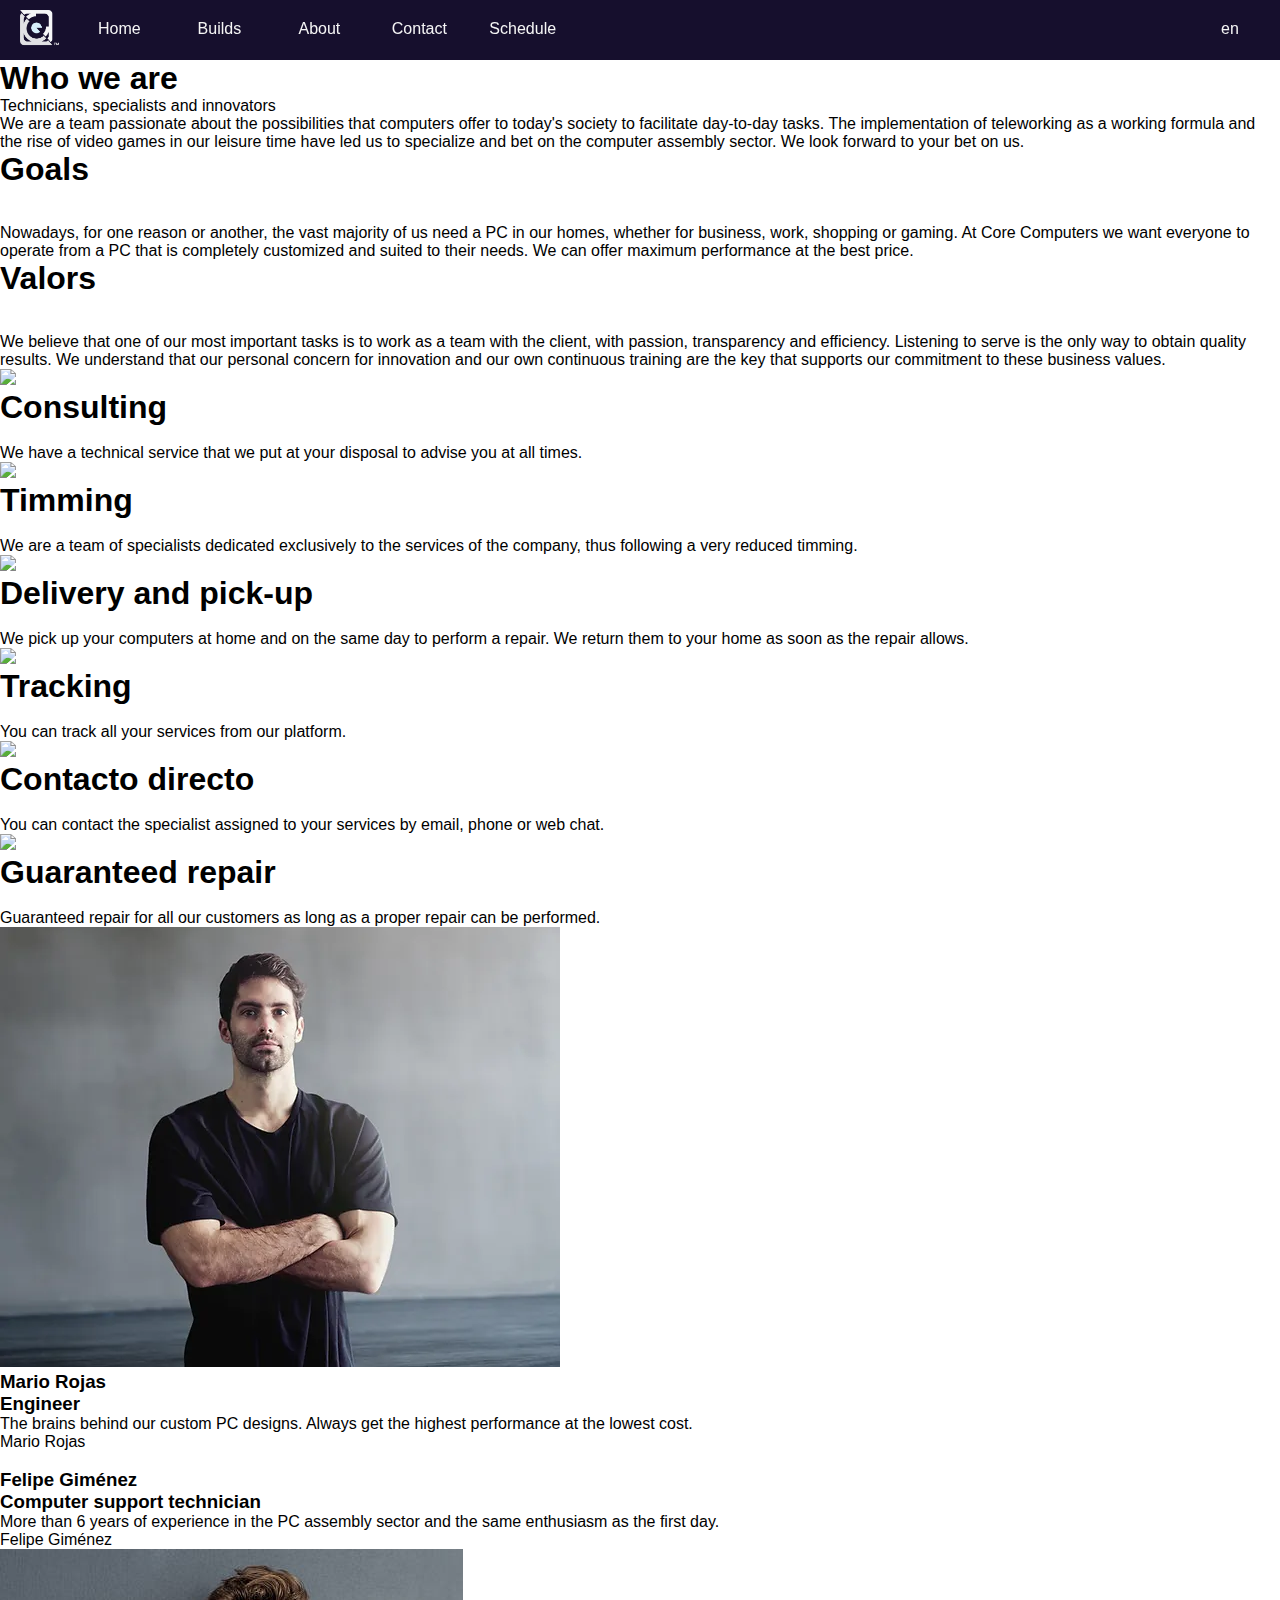
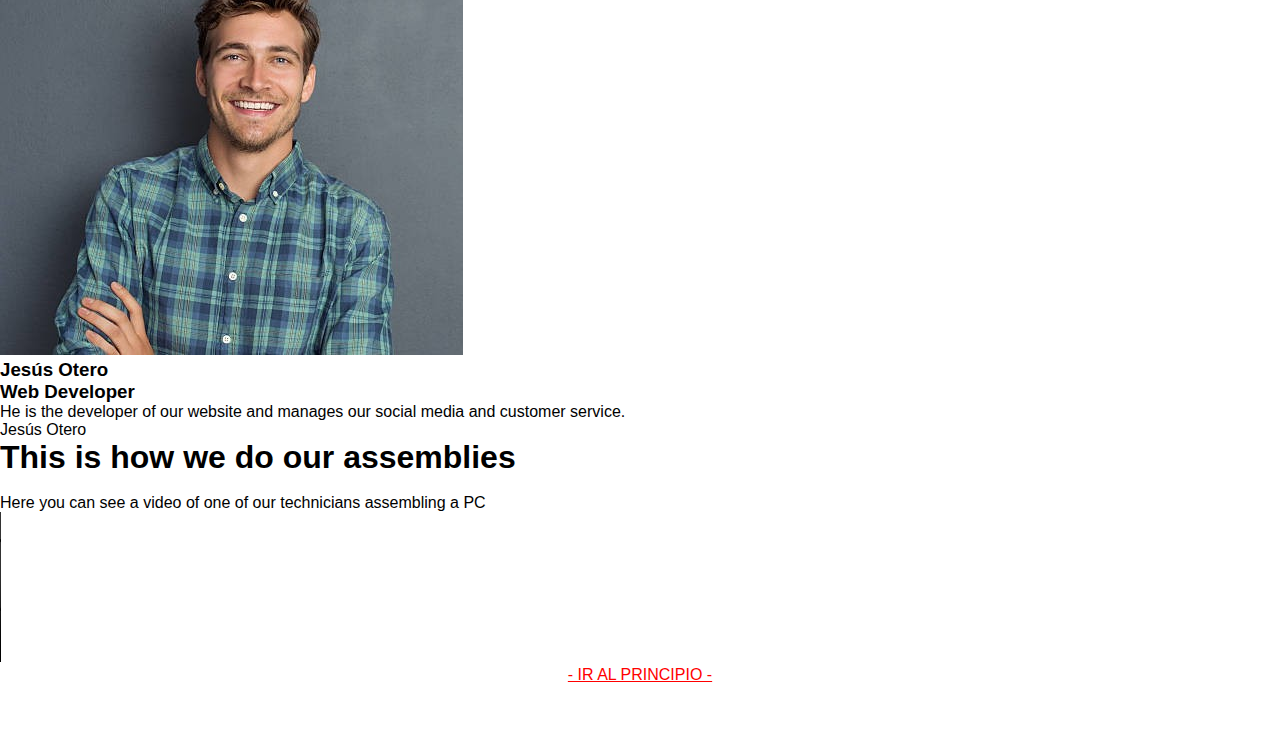
==== About.html @ 2c10fc55 "Add files via upload" ====
<!DOCTYPE html>
<html>
<head>
	<link rel="stylesheet" type="text/css" href="CSS/Quienes Somos.css">
	<meta charset="utf-8">
	<meta name="viewport" content="width=device-width, initial-scale=1">
	<title> Quién somos </title>
    
    <!-- parte Mario Rojas -->
    <link rel="stylesheet" href="css/navbar-style.css">
    <link rel="icon" href="media/img/core-computers-logo.png">
    <!-- fin parte Mario Rojas -->
</head>
<body>
    <!-- Parte Mario Rojas -->
        <header class="header">
            <div class="menu-bar">
                <!-- brand logo -->
                <a class="navbar-brand" href="index.html"><img src="media/img/core-computers-logo.png" class="logo"></a>
                <!-- toggle button -->
                <input class="navbar-toggler" type="checkbox" id="navbar-toggler"/>
                <label class="toggler-icon" for="navbar-toggler"><span class="icon-line"></span></label>
                <!-- pages list -->
                <div class="navbar-collapse" id="navbar-coll">
                    <ul class="menu-list">
                        <li><a href="index.html">Home</a></li>
                        <li><a href="builds.html">Builds</a></li>
                        <li><a href="About.html">About</a></li>
                        <li><a href="Contacto.html">Contact</a></li>
                        <li><a href="Horario.html">Schedule</a></li>
                        <ul class="lang-list">
                            <li class="lang"><a href="About-es.html">en</a></li>
                        </ul>
                    </ul>
                </div>
            </div>
        </header>
    <!-- Fin parte Mario Rojas -->
    
<!-- Banner -->

	<div class="Banner">
        <a name="INICIO"></a>
		<div class="Titulo">
			<h1> Who we are </h1>
			<p> Technicians, specialists and innovators </p>
		</div>
	</div>

<!-- ¿Quienes somos? -->

	<div class="Introduccion">
			<p> We are a team passionate about the possibilities that computers offer to today's society to facilitate day-to-day tasks. The implementation of teleworking as a working formula and the rise of video games in our leisure time have led us to specialize and bet on the computer assembly sector. We look forward to your bet on us. </p>
	</div>

<!-- Objetivo y Valores -->

	<div class="Objetivos">
		<div class="Cuadro">
			<div class="Obj">
				<h1> Goals </h1>
				<br><br>		
				<p> Nowadays, for one reason or another, the vast majority of us need a PC in our homes, whether for business, work, shopping or gaming. At Core Computers we want everyone to operate from a PC that is completely customized and suited to their needs. We can offer maximum performance at the best price. </p>
			</div>
		</div>
		<div class="Cuadro">
			<div class="Obj">
				<h1> Valors </h1>	
				<br><br>
				<p> We believe that one of our most important tasks is to work as a team with the client, with passion, transparency and efficiency. Listening to serve is the only way to obtain quality results. We understand that our personal concern for innovation and our own continuous training are the key that supports our commitment to these business values. </p>
			</div>
		</div>
	</div>

<!-- ¿Qué ofrecemos? -->

 	<div class="Fila1">
		<div class="cardd div1"> 
			<img class="imgFila1" src="media/logo/Asesoramiento.PNG">
			<h1 class="TituloOferta"> Consulting </h1>
			<br>
			<p> We have a technical service that we put at your disposal to advise you at all times. </p>
		</div>
		<div class="cardd div2">
			<img class="imgFila1" src="media/logo/Timming.PNG">
			<h1 class="TituloOferta"> Timming </h1>
			<br>
			<p> We are a team of specialists dedicated exclusively to the services of the company, thus following a very reduced timming. </p>
		</div>
		<div class="cardd div3"> 
			<img class="imgFila1" src="media/logo/Entrega.PNG">
			<h1 class="TituloOferta"> Delivery and pick-up </h1>
			<br>
			<p> We pick up your computers at home and on the same day to perform a repair. We return them to your home as soon as the repair allows. </p>
		</div>
	</div>
	<div class="Fila2">	
		<div class="cardd div4"> 
			<img class="imgFila1" src="media/logo/Tracking.PNG">
			<h1 class="TituloOferta"> Tracking </h1>
			<br>
			<p> You can track all your services from our platform. </p>
		</div>
		<div class="cardd div5"> 
			<img class="imgFila1" src="media/logo/Contacto.PNG">
			<h1 class="TituloOferta"> Contacto directo </h1>
			<br>
			<p> You can contact the specialist assigned to your services by email, phone or web chat. </p>
		</div>
		<div class="cardd div6"> 
			<img class="imgFila1" src="media/logo/Reparación.PNG">
			<h1 class="TituloOferta"> Guaranteed repair </h1>
			<br>
			<p> Guaranteed repair for all our customers as long as a proper repair can be performed. </p>
		</div>
	</div>	

<!-- Equipo -->

	<section class="Tarj">
		<div class="card">
			<div class="face front">
				<img src="media/img/Mario.JPG" alt="">
				<h3> Mario Rojas </h3>
			</div>
			<div class="face back">
				<h3> Engineer </h3>					
				<p> The brains behind our custom PC designs. Always get the highest performance at the lowest cost. </p>
				<p class="pN"> Mario Rojas </p>
			</div>
		</div>

		<div class="card">
			<div class="face front">
				<img src="media/img/TrabajadorP.JPG" alt="">
				<h3> Felipe Giménez </h3>
			</div>
			<div class="face back">
				<h3> Computer support technician </h3>	
				<p> More than 6 years of experience in the PC assembly sector and the same enthusiasm as the first day. </p>
				<p class="pN"> Felipe Giménez </p>
			</div>
		</div>

		<div class="card">
			<div class="face front">
				<img src="media/img/Jesús.JPG" alt="">
				<h3> Jesús Otero </h3>
			</div>
			<div class="face back">
				<h3> Web Developer </h3>					
				<p> He is the developer of our website and manages our social media and customer service. </p>
				<p class="pN"> Jesús Otero </p>
			</div>
		</div>

<!-- Video -->

	</section>

		<div>
			<h1 class="TituloVid"> This is how we do our assemblies </h1>
			<br>
			<p class="VideoP"> Here you can see a video of one of our technicians assembling a PC </p>
		</div>

	<section class="Mont">
		<div class="Video">
			<video class="faceV" controls>
				<source src="media/video/MontajePC.mp4" type="video/mp4">
			</video>
		</div>
	</section>

<!-- Link -->

	<p align="center"> <a style="color: red;" href="#INICIO"> - IR AL PRINCIPIO - </a> </p>

	<br><br><br>

</body>
</html>
---- css/navbar-style.css ----
/* Parte de Mario Rojas */

/* style sheet for navbar */
*{
    margin: 0;
    padding: 0;
    font-family: 'Nunito Sans', sans-serif;
}
.header{
    background-color: rgba(9, 2, 34, 0.95);
    position: sticky;
    z-index: 3;
    top: 0;
    width: 100%;
}
.menu-bar{
    height: 60px;
    position: sticky;
    z-index: 3;
}
.navbar-brand{
    padding: 5px;
    padding-left: 20px;
    padding-top: 10px;
    float: left;
}
.logo{
    height: 40px !important;
}
/* menu list style */
.lang-list{
    list-style-type: none;
}
.menu-list{
    list-style-type: none;
    width: 150px;
    visibility: hidden;
    margin: auto !important;
    padding-top: 50px !important;
    background-color: rgba(9, 2, 34, 0.63);
    backdrop-filter: blur(4px);
    border-bottom-right-radius: 20px;
    border-bottom-left-radius: 20px;
}
.menu-list a{
    text-decoration: none !important;
    color: whitesmoke;
    padding: 10px;
    text-align: center !important;
    display: block;
    margin: auto !important;
    width: 60px;
}
.menu-list li{
    float: inherit !important;
    text-align: center;
    padding: 10px;
}
.menu-list a:hover{
    font-weight: 600;
}
.menu-list li:hover{
    background-color: rgba(245, 245, 245, 0.12);
    border-radius: 20px;
}
.navbar-collapse{
    max-height: 0;
    transition: max-height .5s ease-out;
    width: 100%;
    z-index: inherit;
}
.navbar-toggler:checked ~ .navbar-collapse .menu-list{
    visibility: visible;
}
/* menu icon */
.navbar-toggler{
    cursor: pointer;
    float: right;
    padding: 30px 30px;
    z-index: 4;
}
.icon-line{
    display: block;
    height: 3px;
    position: relative;
    width: 24px;
    background-color: whitesmoke;
}
.icon-line::before,
.icon-line::after{
    background-color: whitesmoke;
    content: '';
    display: block;
    height: 100%;
    width: 100%;
    position:absolute;
    transition: all .3s ease-out;
}
.icon-line::before{
    top: 5px;
}
.icon-line::after{
    top: -5px;
}
input.navbar-toggler{
    width: 35px;
    height: 40px;
    opacity: 0;
}
.navbar-toggler{
    position: relative;
    right: 10px;
    top: 8px
}
.toggler-icon{
    position: absolute;
    right: 14px;
    top: 28px
}
.navbar-toggler:checked ~ .toggler-icon .icon-line{
    background: transparent;
}
.navbar-toggler:checked ~ .toggler-icon .icon-line::before{
    transform: rotate(-45deg);
    top: 0;
}
.navbar-toggler:checked ~ .toggler-icon .icon-line::after{
    transform: rotate(45deg);
    top: 0;
}
/* responsiveness */
@media (min-width: 768px){
    .navbar-collapse{
        visibility: visible;
        display: contents;
        max-height: none;
        top: 0;
        position: relative;
        float: left !important;
        width: fit-content;
    }
    .menu-list li:hover{
        background-color: rgba(245, 245, 245, 0);
        border-radius: 20px;
    }
    .menu-list{
        width: auto!important;
        display: contents;
        visibility: visible;
    }
    .menu-list li{
        float: left !important;
    }
    .lang-list{
        float: right !important;
    }
    .menu-list a:hover{
        color: white;
    }
    .navbar-toggler{
        display: none !important;
    }
    .toggler-icon{
        display: none;
    }
}
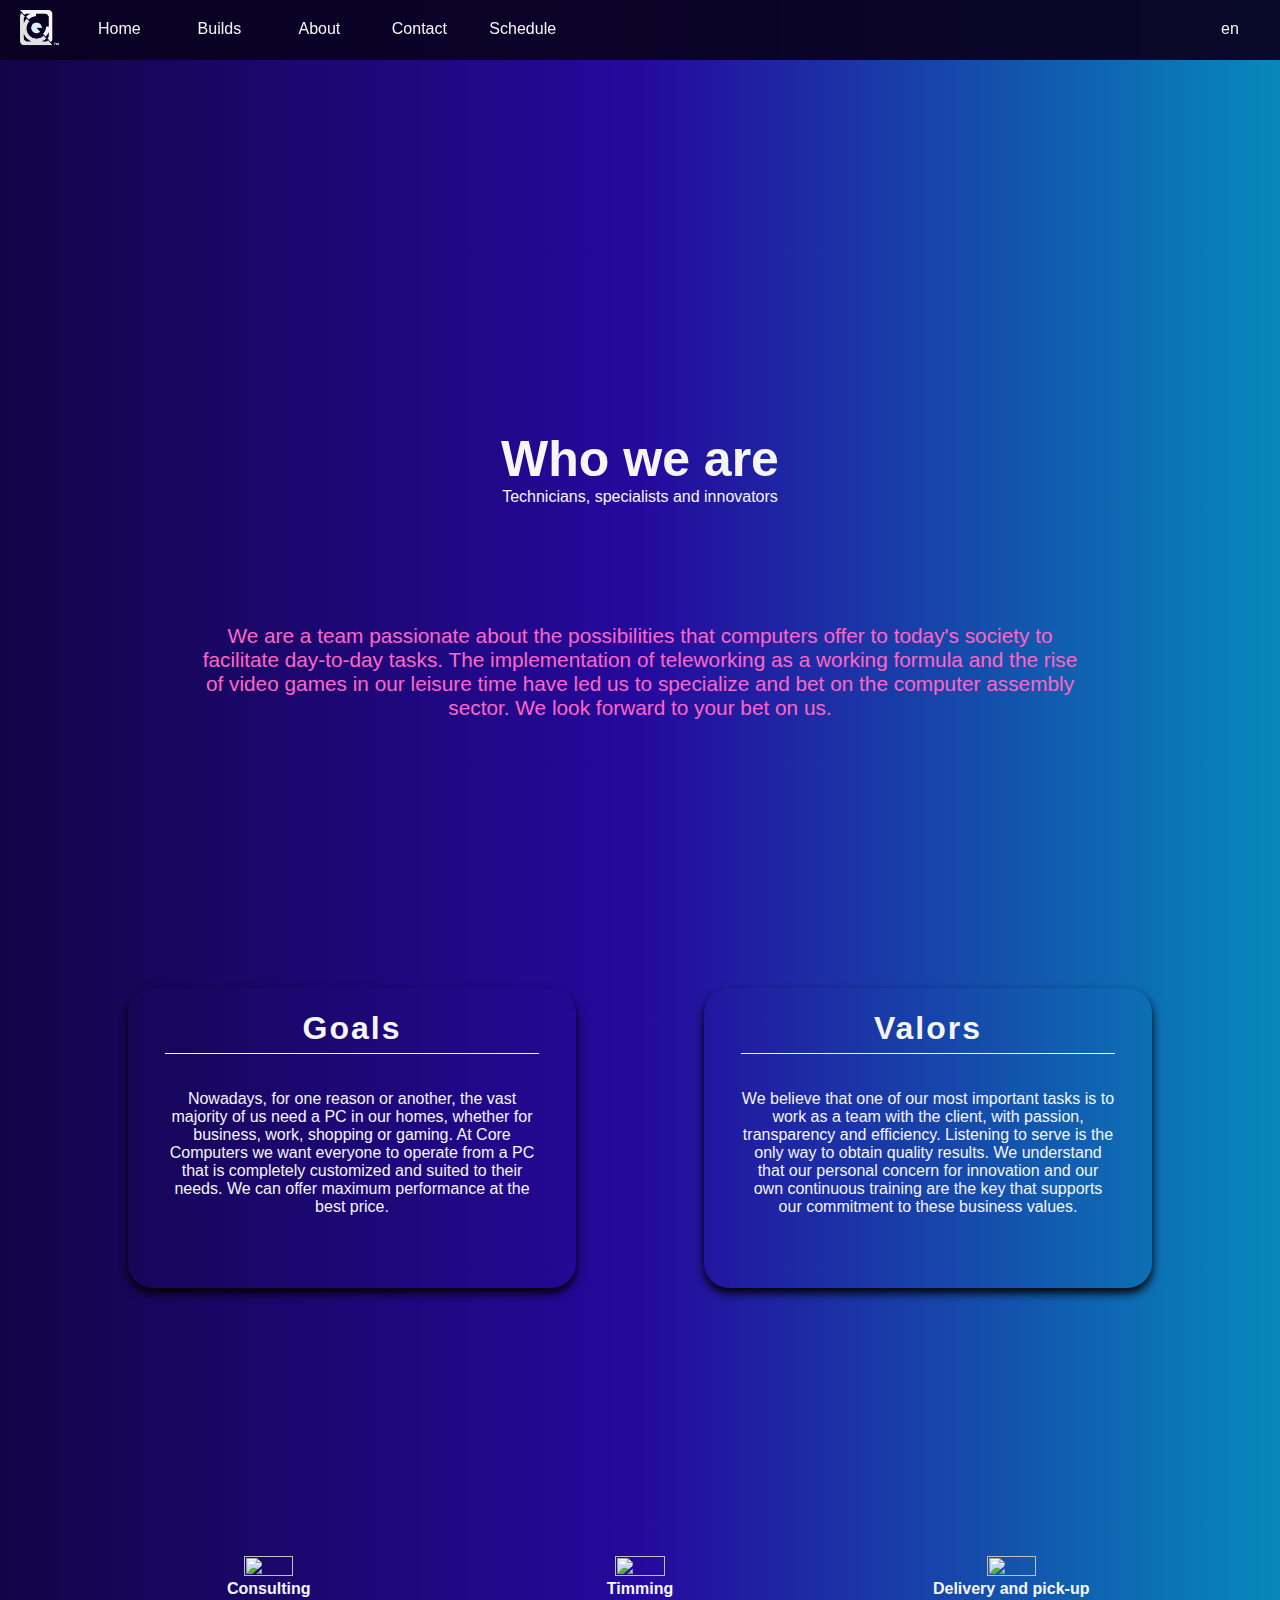
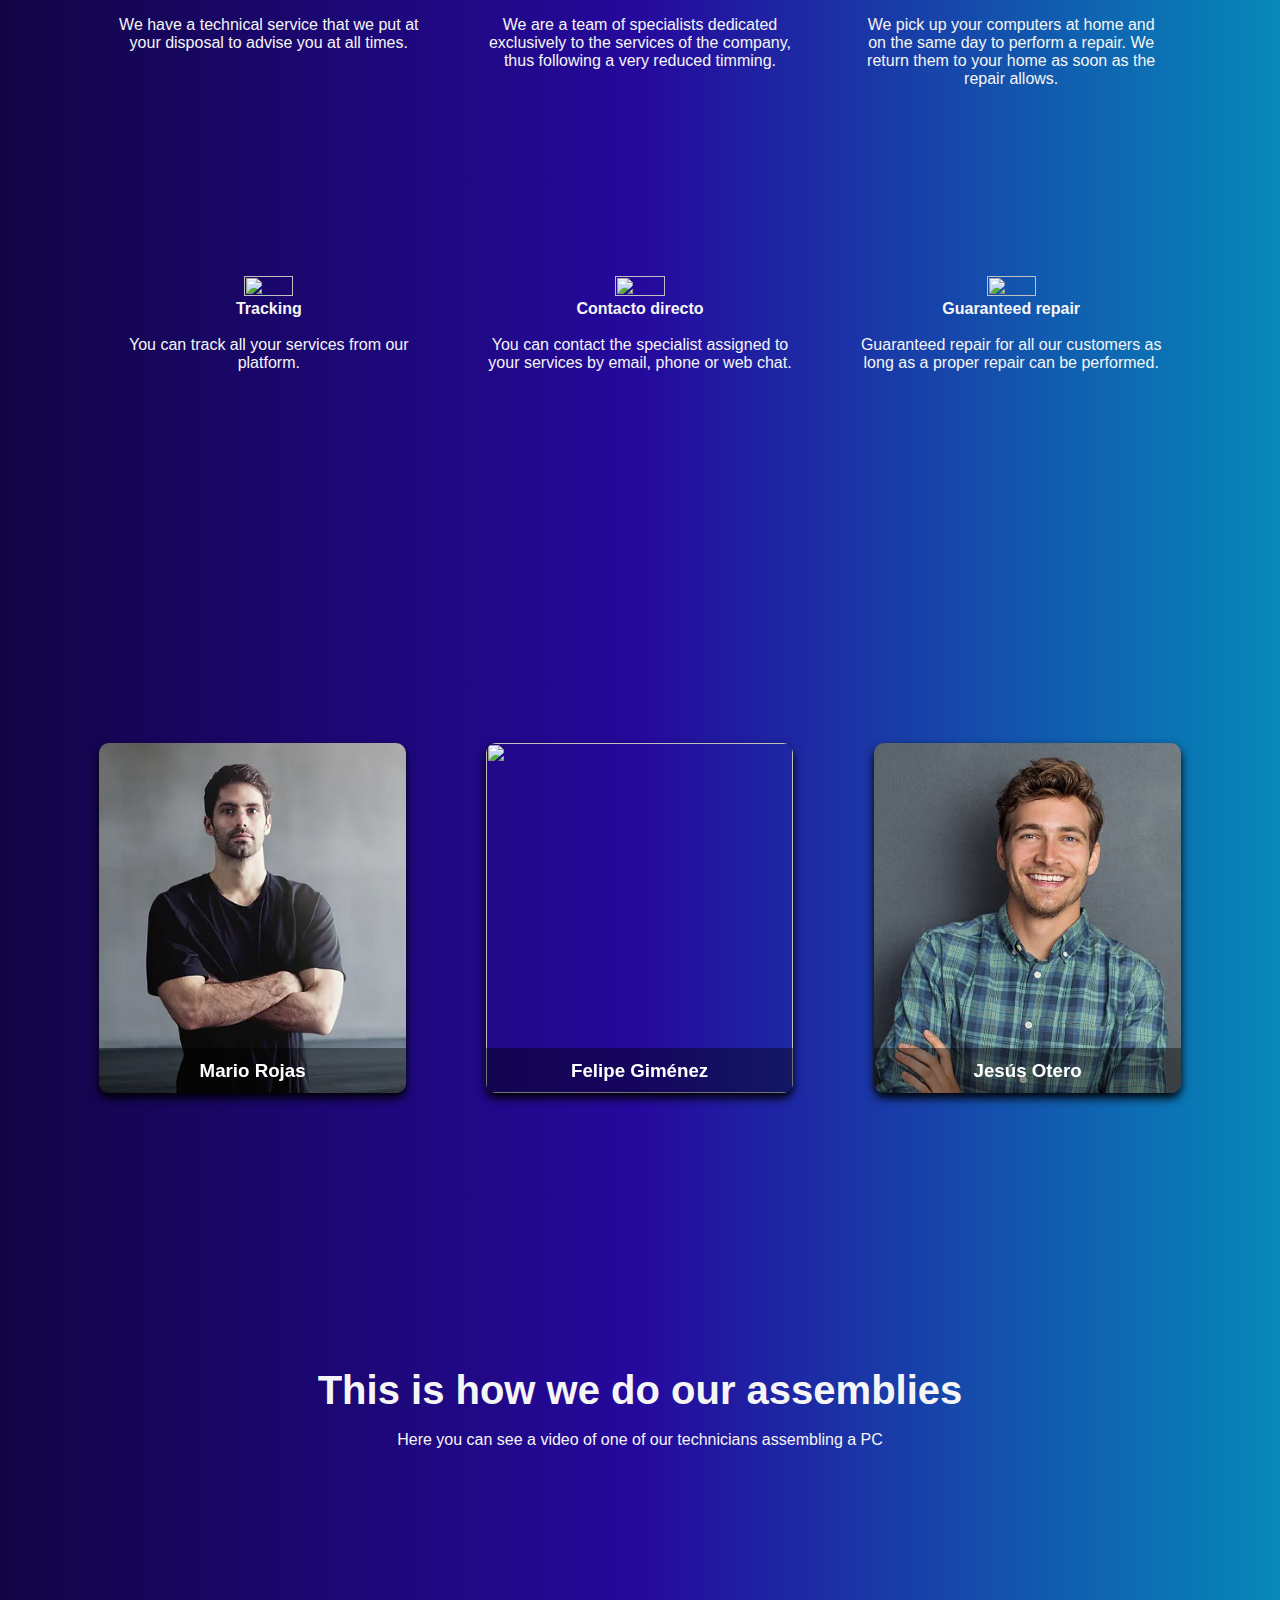
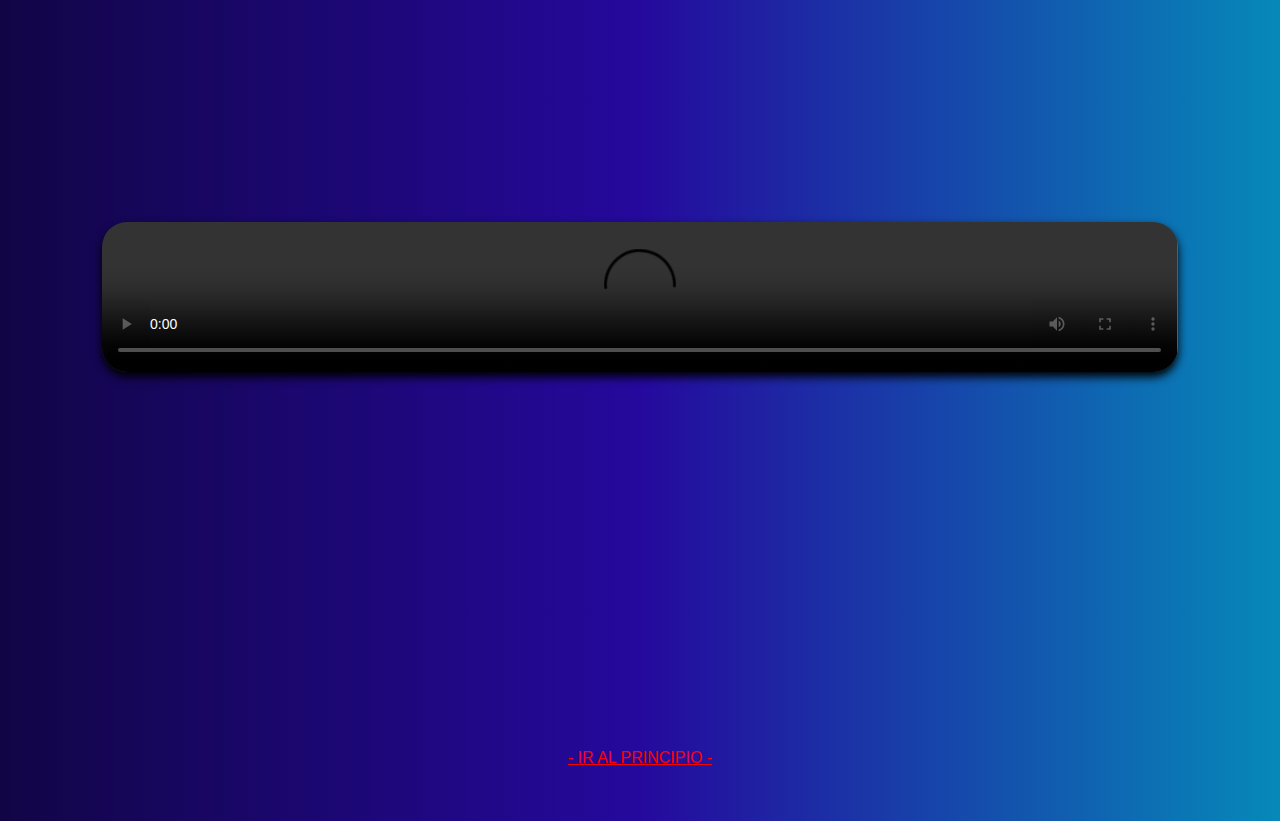
==== commit ae4c1590: "Add files via upload" ====
--- a/About.html
+++ b/About.html
@@ -1,7 +1,7 @@
 <!DOCTYPE html>
 <html>
 <head>
-	<link rel="stylesheet" type="text/css" href="CSS/Quienes Somos.css">
+	<link rel="stylesheet" type="text/css" href="css/Quienes Somos.css">
 	<meta charset="utf-8">
 	<meta name="viewport" content="width=device-width, initial-scale=1">
 	<title> Quién somos </title>
--- a/css/Quienes Somos.css
+++ b/css/Quienes Somos.css
@@ -0,0 +1,309 @@
+body{
+	text-align: center;
+	background: linear-gradient(to right, #120546, #25099d, #0689b9);
+}
+
+/* ESTO ES EL ENCABEZADO */
+
+.Banner{
+	background: url(../media/img/BannerRosa.JPG) no-repeat;
+	background-size: 100%, 100%;
+	background-attachment: fixed;
+	width: 100%;
+	height: 500px;
+	overflow: hidden;
+	position: relative;
+	display: flex;
+	justify-content: center;
+	align-items: center;
+	color: whitesmoke;
+	font-family: 'Nunito', sans-serif;
+}
+
+/* ESTO ES EL TÍTULO */
+
+.Titulo{
+	z-index: 1;
+	width: 100%;
+	max-width: 600px;
+	position: relative;	
+	font-size: 240-large;
+	color: whitesmoke;
+	font-family: 'Nunito Sans', sans-serif;
+	height: 10px;
+	padding-top: 250px;
+}
+
+.Titulo h1{
+	font-size: 50px;
+}
+
+/* AQUÍ EMPIEZA NUESTRA DESCRIPCIÓN */
+
+.Introduccion{
+	font-family: 'Nunito Sans', sans-serif;
+	/*font-weight: 600;*/
+	color: #FF66C4;
+	text-align: center;
+	margin: 5% 15% 0% 15%;
+	font-size: 1.3em;
+}
+
+/* AQUÍ EMPIEZAN NUESTROS OBJETIVOS Y VALORES*/
+
+.Objetivos{
+	display: flex;
+	align-items: center;
+	justify-content: center;
+	min-height: 100vh;
+	flex-wrap: wrap;
+	position: relative;
+	width: 100%;
+}
+
+.Cuadro{
+	border-radius: 25px;
+	box-shadow:  0 5px 10px #000;
+	position: relative;
+	width: 35%;
+	height: 300px;
+	margin: 0% 5% 5% 5%;
+	text-align: center;
+	color: whitesmoke;
+	font-family: 'Nunito Sans', sans-serif;
+	bottom: 0;
+}
+
+.Obj {
+	padding: 15px;
+	color: whitesmoke;
+	display: flex;
+	flex-direction: column;
+	justify-content: space-between;
+	text-align: center;
+	margin:0% 5% 0% 5%;
+}
+
+.Obj h1{
+
+	letter-spacing: 2px;
+	text-align: center;
+	border-bottom: solid 1px #f3f3f3;
+	height: 50px;
+	line-height: 50px;
+	width: 100%;
+}
+
+/* AQUÍ EMPIEZA LO QUE OFRECEMOS */ 
+
+.Fila1{
+	flex-direction: row;
+	display: flex;
+	width: 33%;
+	margin: -5% 15% 5% 15%;
+	color: whitesmoke;
+	font-family: 'Nunito Sans', sans-serif;
+}
+
+.Fila2{
+	flex-direction: row;
+	display: flex;
+	width: 33%;
+	margin: 25% 15% 15% 15%;
+	color: whitesmoke;
+	font-family: 'Nunito Sans', sans-serif;
+}
+
+.imgFila1{
+	width: 40%;
+	height: 30%;
+}
+
+.imgFila2{
+	width: 40%;
+	height: 30%;
+}
+
+.TituloOferta{
+	font-size: 16px;
+}
+
+.cardd{
+	float: left;
+}
+
+.div1{
+	position: absolute;
+	left: 9%;
+	width: 24%;
+}
+
+.div2{
+	position: absolute;
+	left: 38%;
+	width: 24%;
+}
+
+.div3{
+	position: absolute;
+	left: 67%;
+	width: 24%;
+}
+
+.div4{
+	position: absolute;
+	left: 9%;
+	width: 24%;
+}
+
+.div5{
+	position: absolute;
+	left: 38%;
+	width: 24%;
+}
+
+.div6{
+	position: absolute;
+	left: 67%;
+	width: 24%;
+}
+
+@media (max-width:  768px){
+
+}
+
+/* AQUÍ EMPIEZAN LAS TARJETAS GIRATORIAS */
+
+.Tarj{
+	display: flex;
+	align-items: center;
+	justify-content: center;
+	min-height: 100vh;
+	flex-wrap: wrap;
+}
+
+.card{
+	position: relative;
+	width: 24%;
+	height: 350px;
+	margin: 40px;
+
+}
+.card .face{
+	position: absolute;
+	width: 100%;
+	height: 100%;
+	backface-visibility: hidden;
+	border-radius: 10px;
+	overflow: hidden;
+	transition: 0.5s;
+
+}
+
+.card .front{
+	transform: perspective(600px) rotateY(0deg);
+	box-shadow: 0 5px 10px #000;
+} 
+
+.card .front img{
+	position: absolute;
+	width: 100%;
+	height: 100%;
+	object-fit: cover;
+}
+
+.card .front h3{
+	position: absolute;
+	bottom: 0;
+	width: 100%;
+	height: 45px;
+	line-height: 45px;
+	color: #fff;
+	background: rgba(0, 0, 0, 0.4);
+}
+
+.card .back{
+	transform: perspective(600px) rotateY(180deg);
+	background: rgba(3, 35, 54);
+	padding: 15px;
+	color: #f3f3f3;
+	display: flex;
+	flex-direction: column;
+	justify-content: space-between;
+	text-align: center;
+	box-shadow:  0 5px 10px #000;
+	font-family: 'Nunito', sans-serif;
+} 
+
+.card .back .pN{
+	border-top: solid 1px #f3f3f3;
+	height: 50px;
+	line-height: 50px;
+	width: 80%;
+}
+
+.card .back h3{
+	font-size: 20px;
+	margin-top: 20px;
+	letter-spacing: 1px;
+}
+
+.card .back p{
+	letter-spacing: 1px;
+}
+
+.card div{
+	position: absolute;
+	width: 100%;
+	height: 100%;
+	display: flex;
+	align-items: center;
+	justify-content: center;
+	backface-visibility: hidden;
+	transition: 1s;
+}
+
+.card:hover .front{
+	transform: perspective(600px) rotateY(180deg);
+} 
+
+.card:hover .back{
+	transform: perspective(600px) rotateY(360deg);
+}
+
+/* AQUÍ EMPIEZA EL VIDEO */
+
+.TituloVid{
+	font-family: 'Nunito Sans', sans-serif;
+	font-weight: 600;
+	color: whitesmoke;
+	text-align: center;
+	margin: 0% 15% 0% 15%;
+	font-size: 2.5em;
+}
+
+.VideoP{
+	color: whitesmoke;
+	font-family: 'Nunito Sans', sans-serif;
+}
+
+.Mont{
+	display: flex;
+	align-items: center;
+	justify-content: center;
+	min-height: 100vh;
+	flex-wrap: wrap;
+}
+
+.Video{
+	position: relative;
+	width: 100%;
+	margin: 8%;
+
+}
+.Video .faceV{
+	position: relative;
+	width: 100%;
+	border-radius: 25px;
+	box-shadow:  0 5px 10px #000;
+}
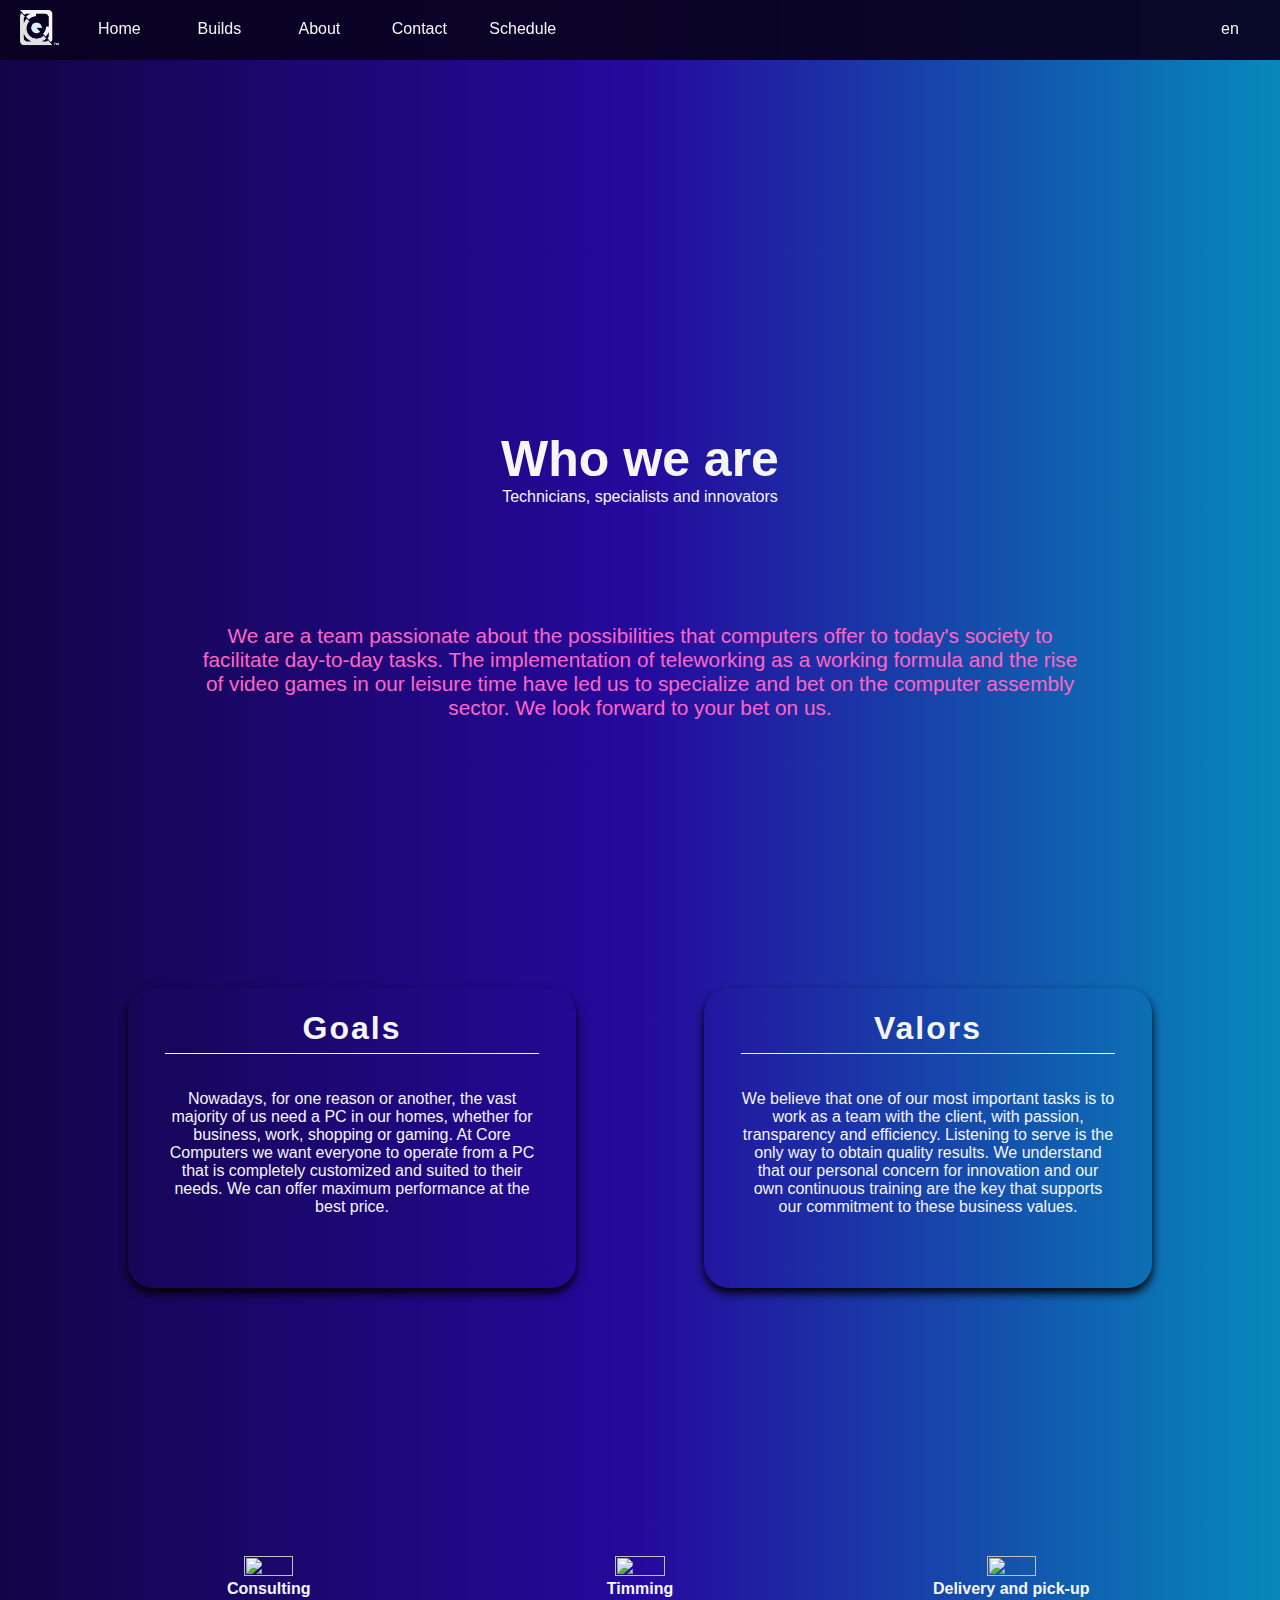
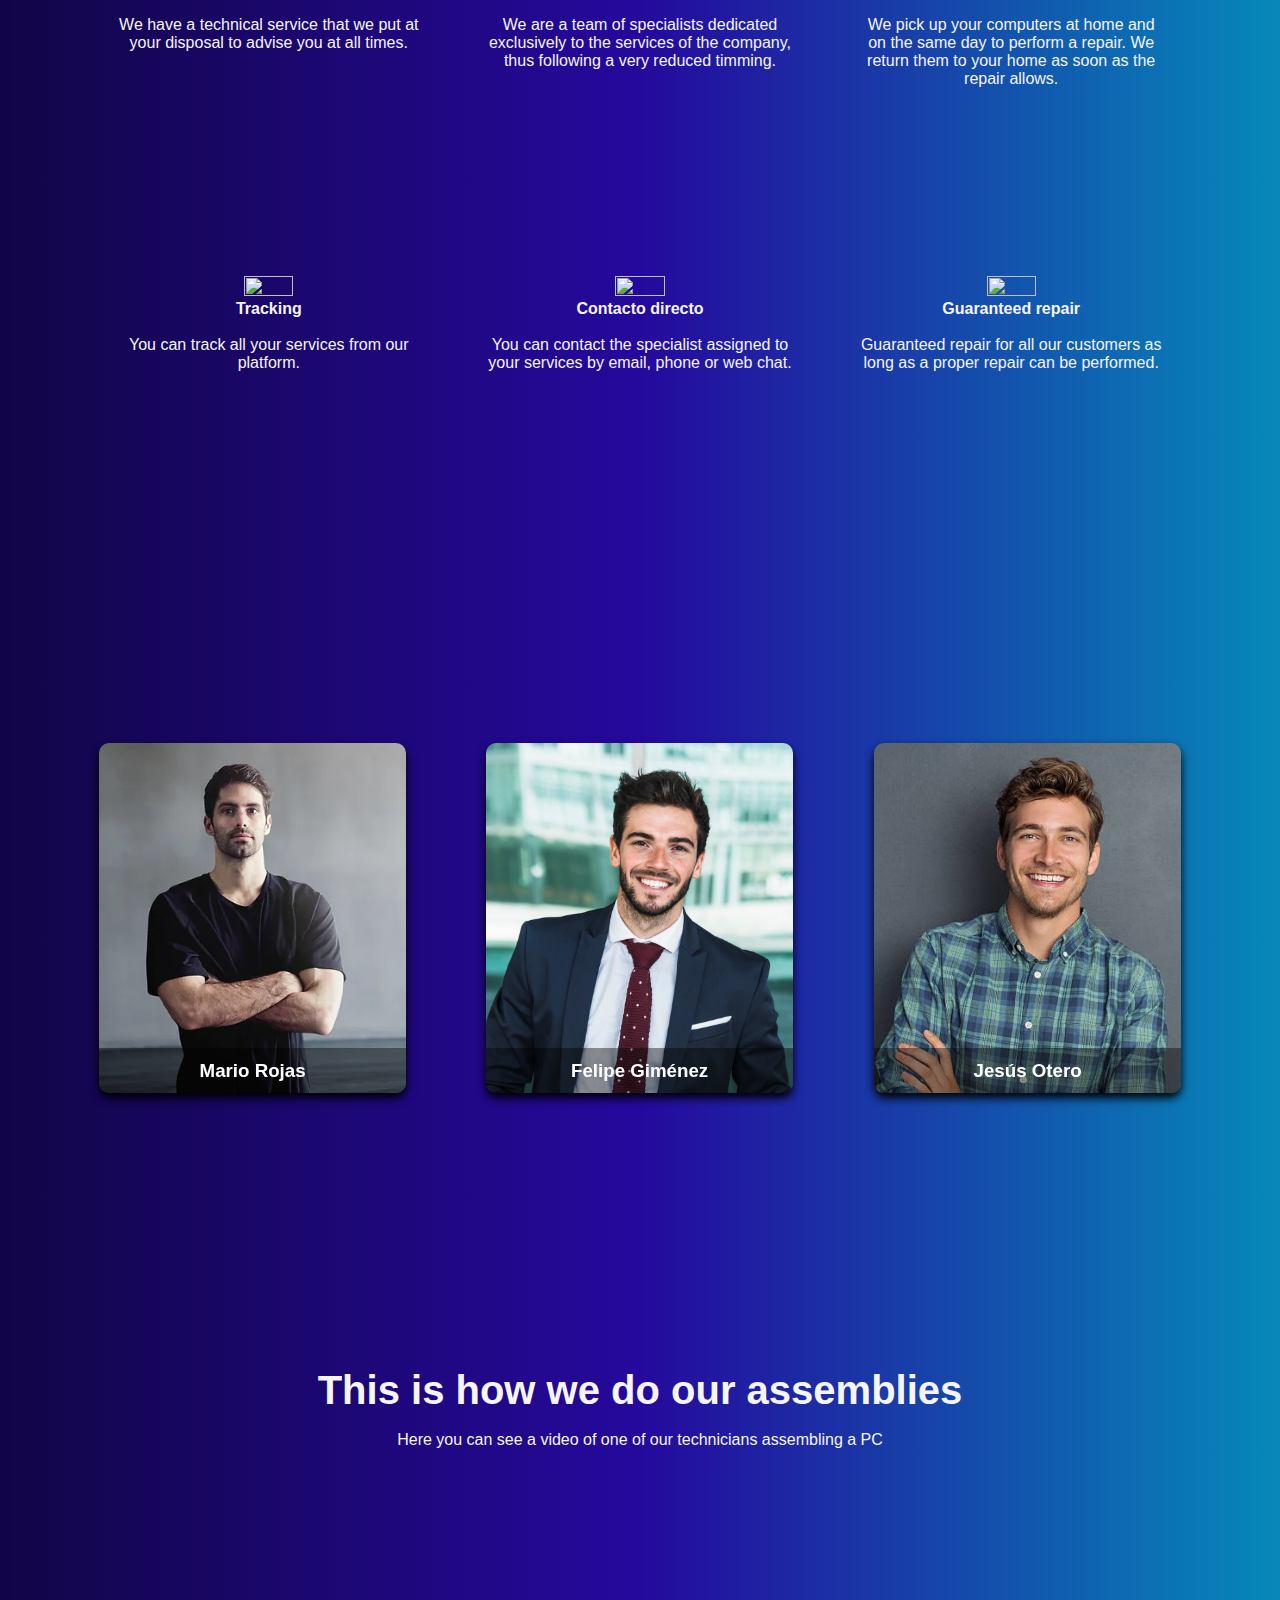
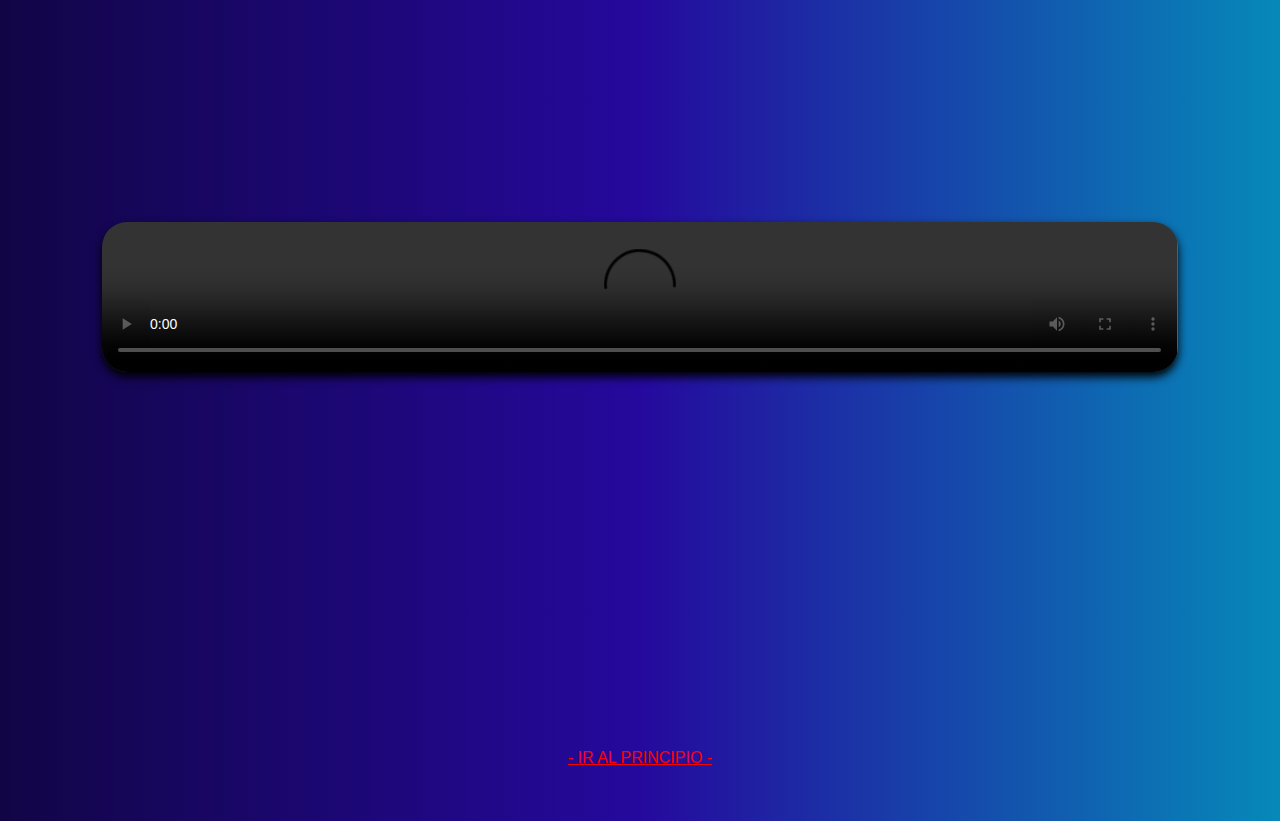
==== commit 05c52a4f: "Add files via upload" ====
--- a/About.html
+++ b/About.html
@@ -132,7 +132,7 @@
 
 		<div class="card">
 			<div class="face front">
-				<img src="media/img/TrabajadorP.JPG" alt="">
+				<img src="media/img/TrabajadorP.jpg" alt="">
 				<h3> Felipe Giménez </h3>
 			</div>
 			<div class="face back">
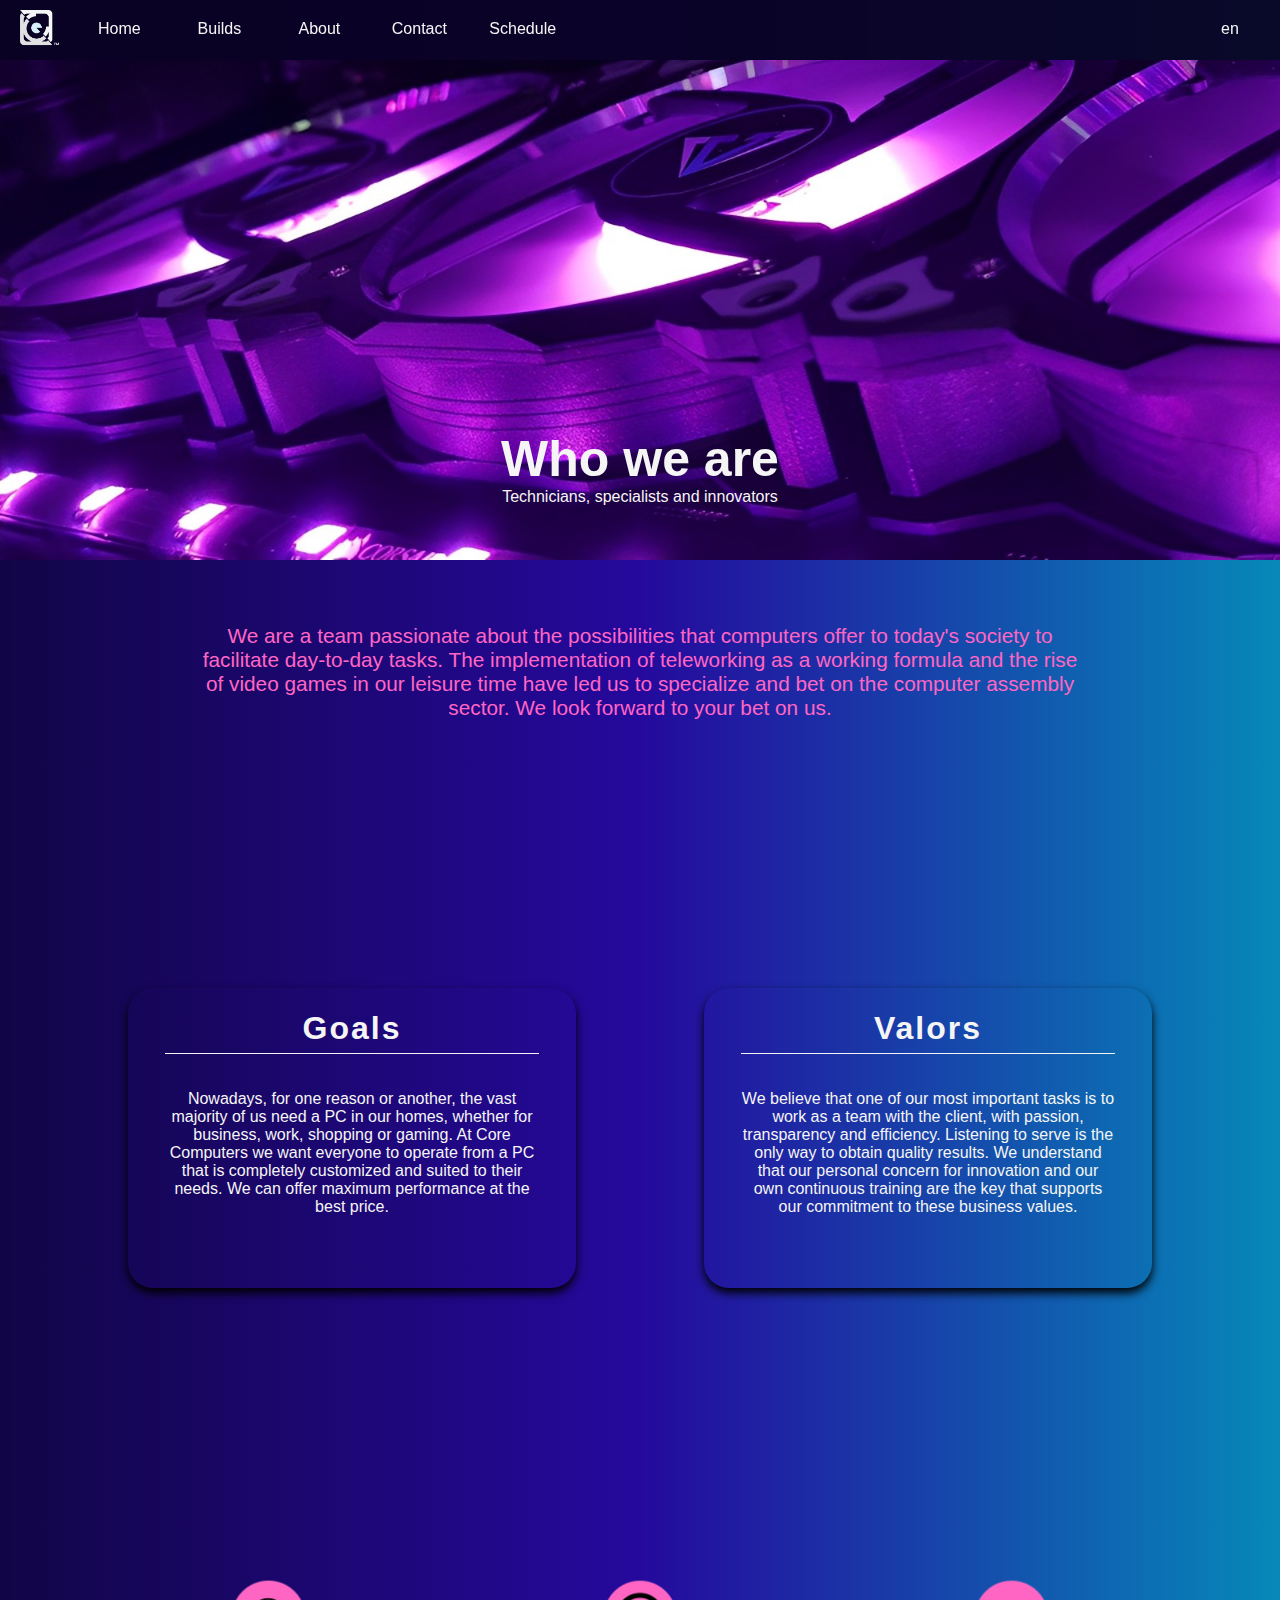
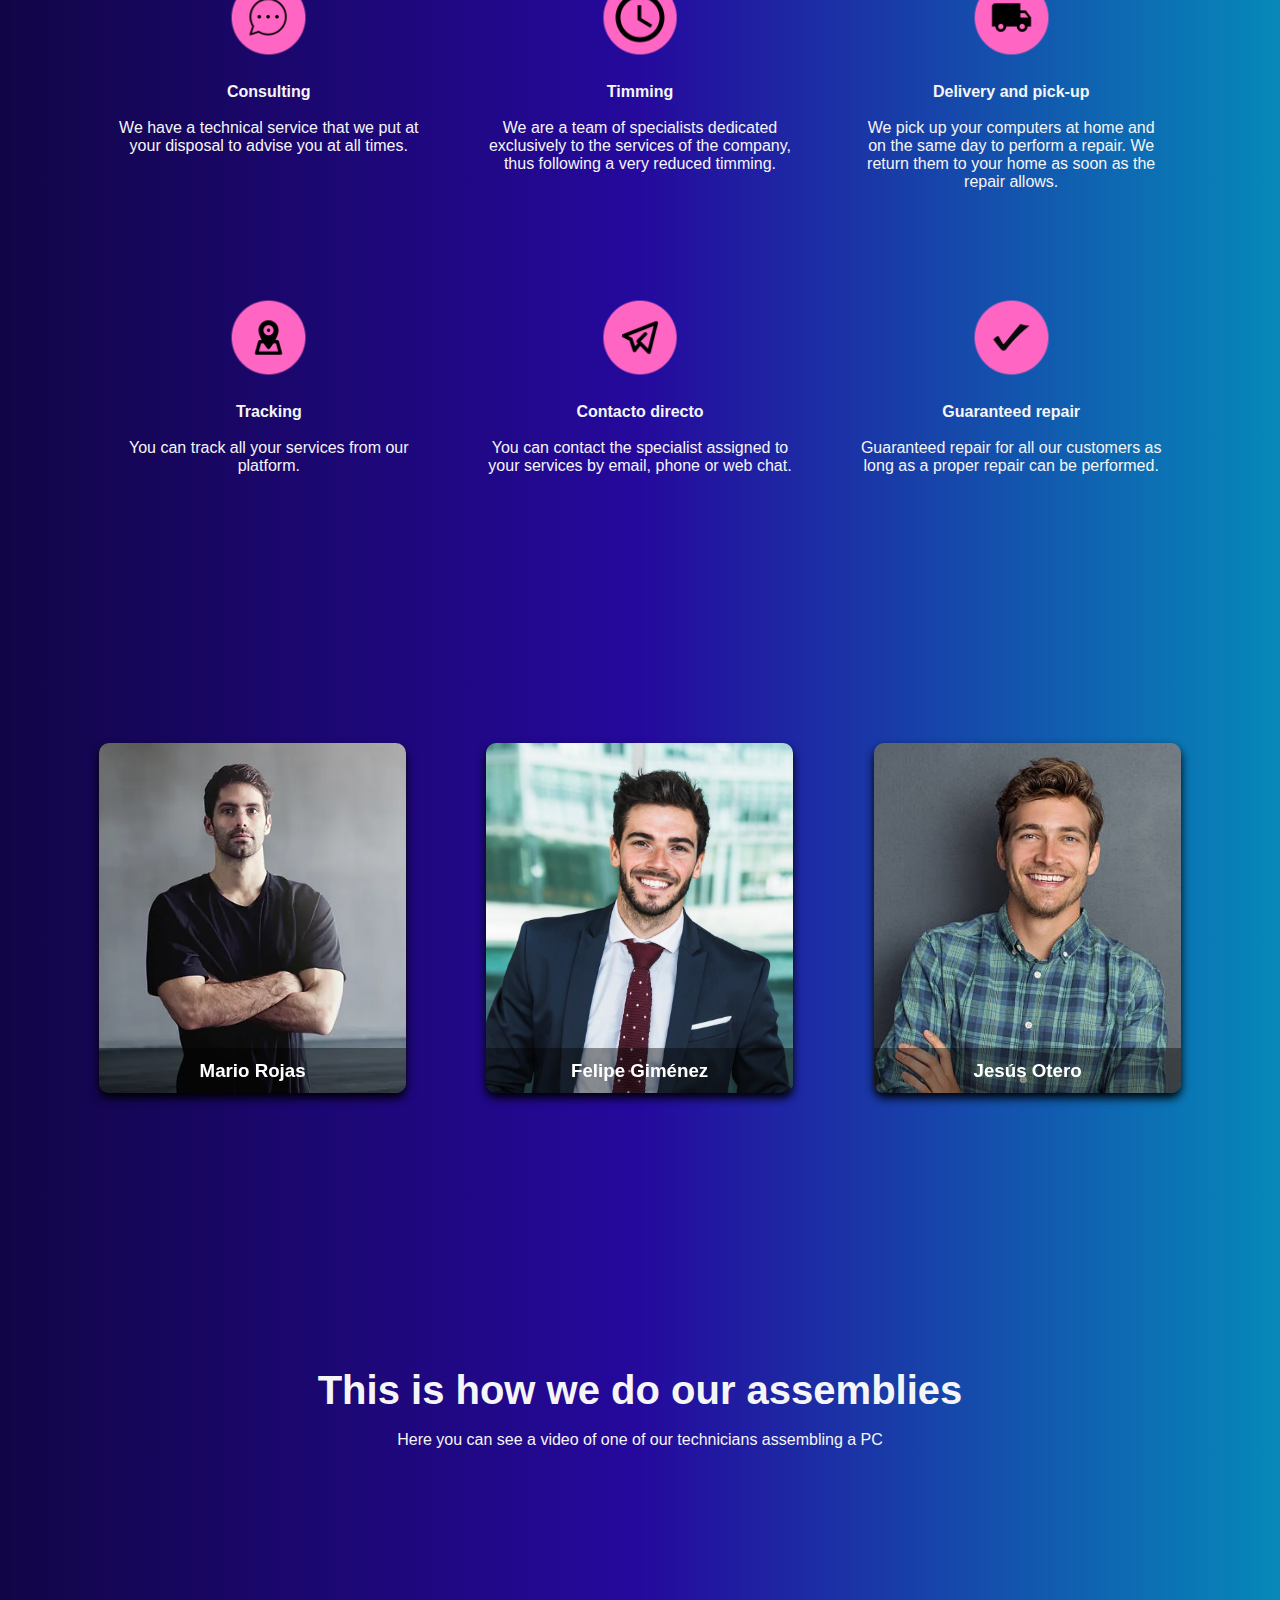
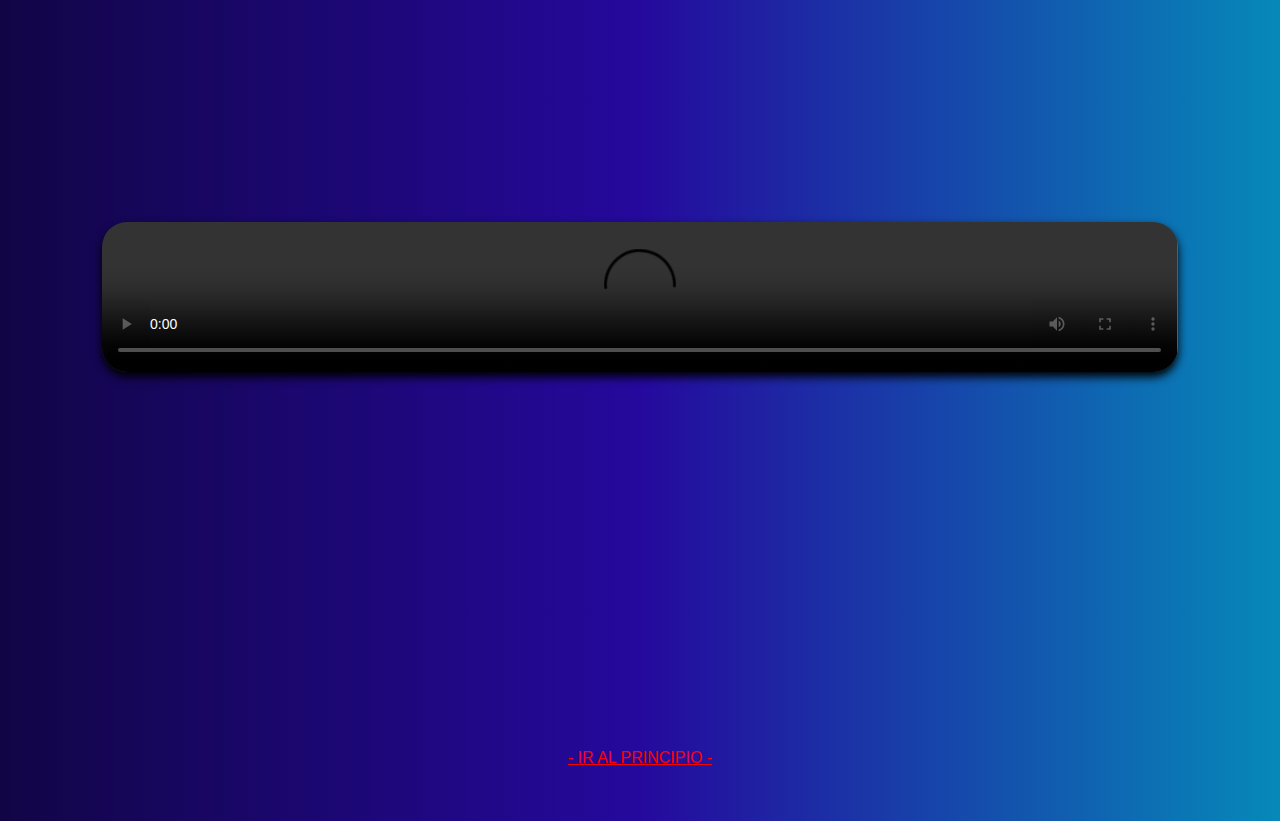
==== commit 38bc7ac3: "Add files via upload" ====
--- a/About.html
+++ b/About.html
@@ -76,19 +76,19 @@
 
  	<div class="Fila1">
 		<div class="cardd div1"> 
-			<img class="imgFila1" src="media/logo/Asesoramiento.PNG">
+			<img class="imgFila1" src="media/logo/Asesoramiento.png">
 			<h1 class="TituloOferta"> Consulting </h1>
 			<br>
 			<p> We have a technical service that we put at your disposal to advise you at all times. </p>
 		</div>
 		<div class="cardd div2">
-			<img class="imgFila1" src="media/logo/Timming.PNG">
+			<img class="imgFila1" src="media/logo/Timming.png">
 			<h1 class="TituloOferta"> Timming </h1>
 			<br>
 			<p> We are a team of specialists dedicated exclusively to the services of the company, thus following a very reduced timming. </p>
 		</div>
 		<div class="cardd div3"> 
-			<img class="imgFila1" src="media/logo/Entrega.PNG">
+			<img class="imgFila1" src="media/logo/Entrega.png">
 			<h1 class="TituloOferta"> Delivery and pick-up </h1>
 			<br>
 			<p> We pick up your computers at home and on the same day to perform a repair. We return them to your home as soon as the repair allows. </p>
@@ -96,19 +96,19 @@
 	</div>
 	<div class="Fila2">	
 		<div class="cardd div4"> 
-			<img class="imgFila1" src="media/logo/Tracking.PNG">
+			<img class="imgFila1" src="media/logo/Tracking.png">
 			<h1 class="TituloOferta"> Tracking </h1>
 			<br>
 			<p> You can track all your services from our platform. </p>
 		</div>
 		<div class="cardd div5"> 
-			<img class="imgFila1" src="media/logo/Contacto.PNG">
+			<img class="imgFila1" src="media/logo/Contacto.png">
 			<h1 class="TituloOferta"> Contacto directo </h1>
 			<br>
 			<p> You can contact the specialist assigned to your services by email, phone or web chat. </p>
 		</div>
 		<div class="cardd div6"> 
-			<img class="imgFila1" src="media/logo/Reparación.PNG">
+			<img class="imgFila1" src="media/logo/Reparación.png">
 			<h1 class="TituloOferta"> Guaranteed repair </h1>
 			<br>
 			<p> Guaranteed repair for all our customers as long as a proper repair can be performed. </p>
@@ -144,7 +144,7 @@
 
 		<div class="card">
 			<div class="face front">
-				<img src="media/img/Jesús.JPG" alt="">
+				<img src="media/img/Jes%C3%BAs.JPG" alt="">
 				<h3> Jesús Otero </h3>
 			</div>
 			<div class="face back">
--- a/css/Quienes Somos.css
+++ b/css/Quienes Somos.css
@@ -6,7 +6,7 @@
 /* ESTO ES EL ENCABEZADO */
 
 .Banner{
-	background: url(../media/img/BannerRosa.JPG) no-repeat;
+	background: url(../media/img/BannerRosa.jpg) no-repeat;
 	background-size: 100%, 100%;
 	background-attachment: fixed;
 	width: 100%;
